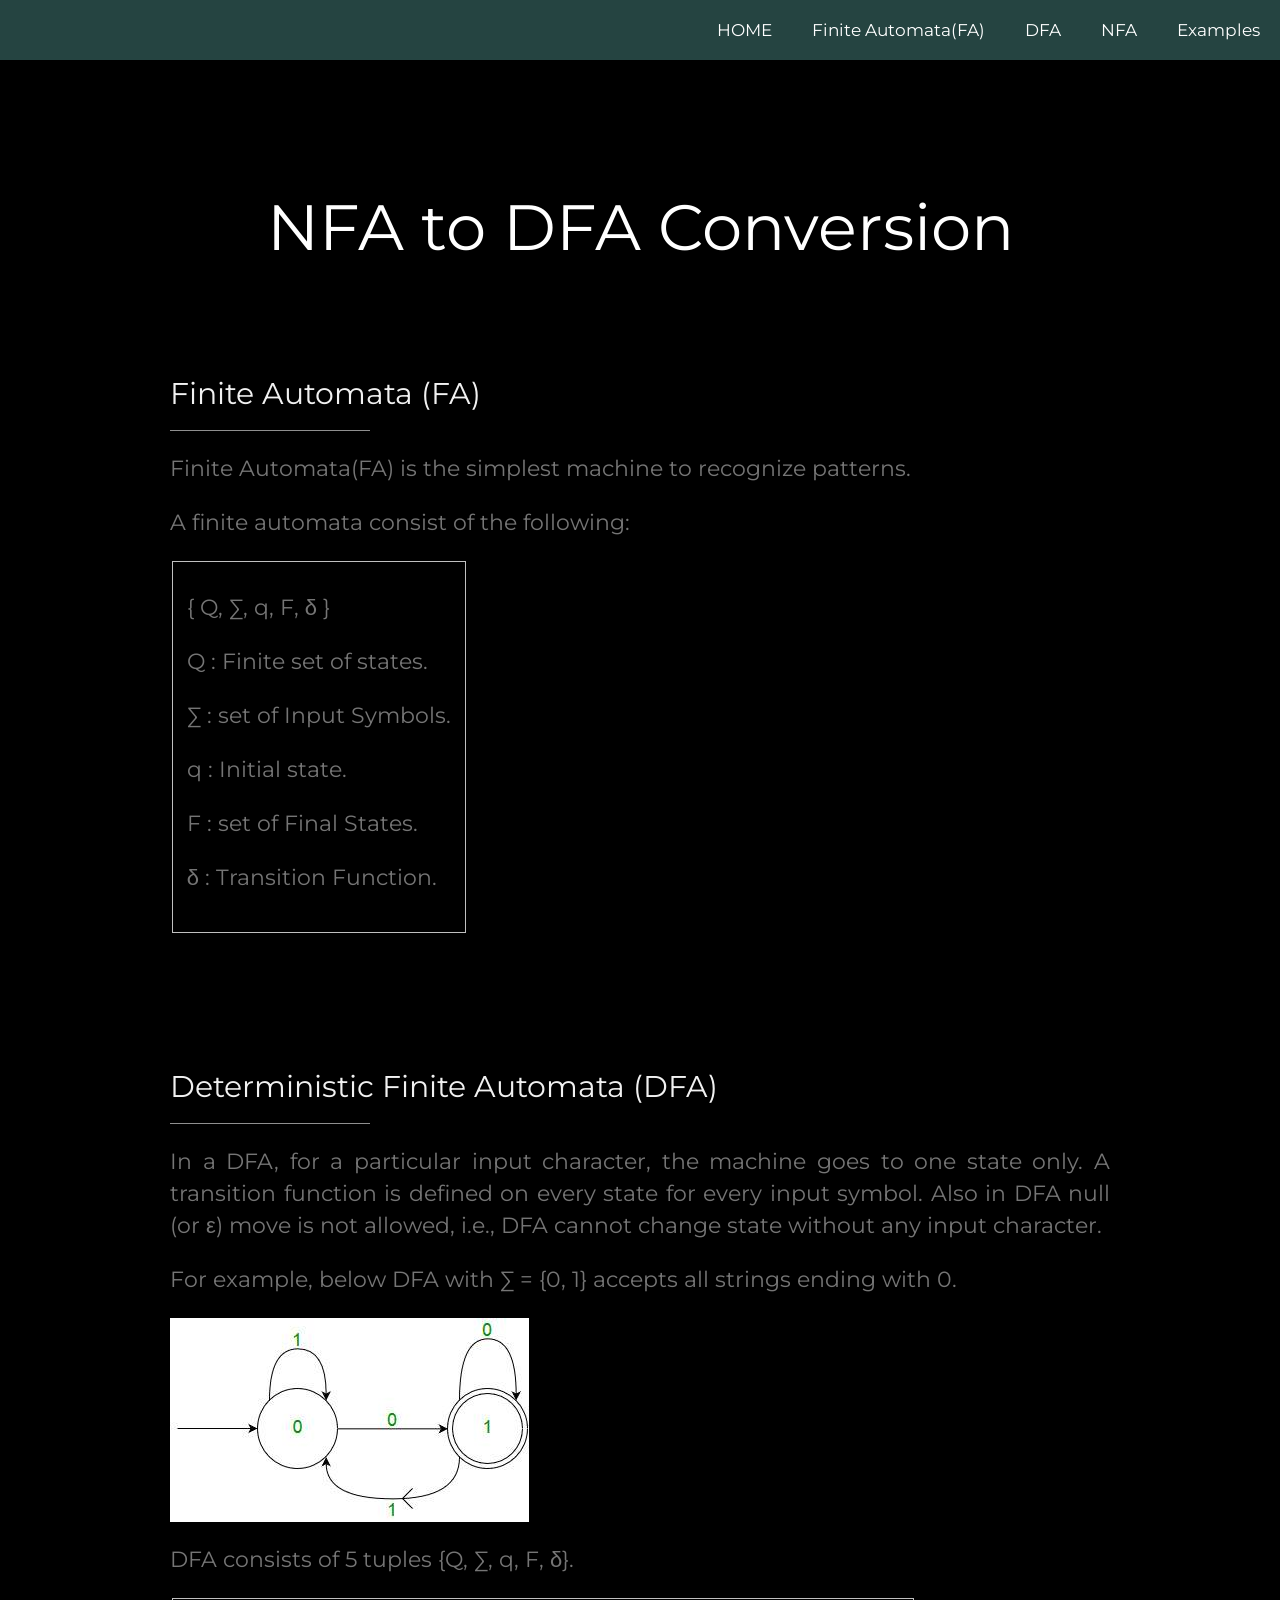
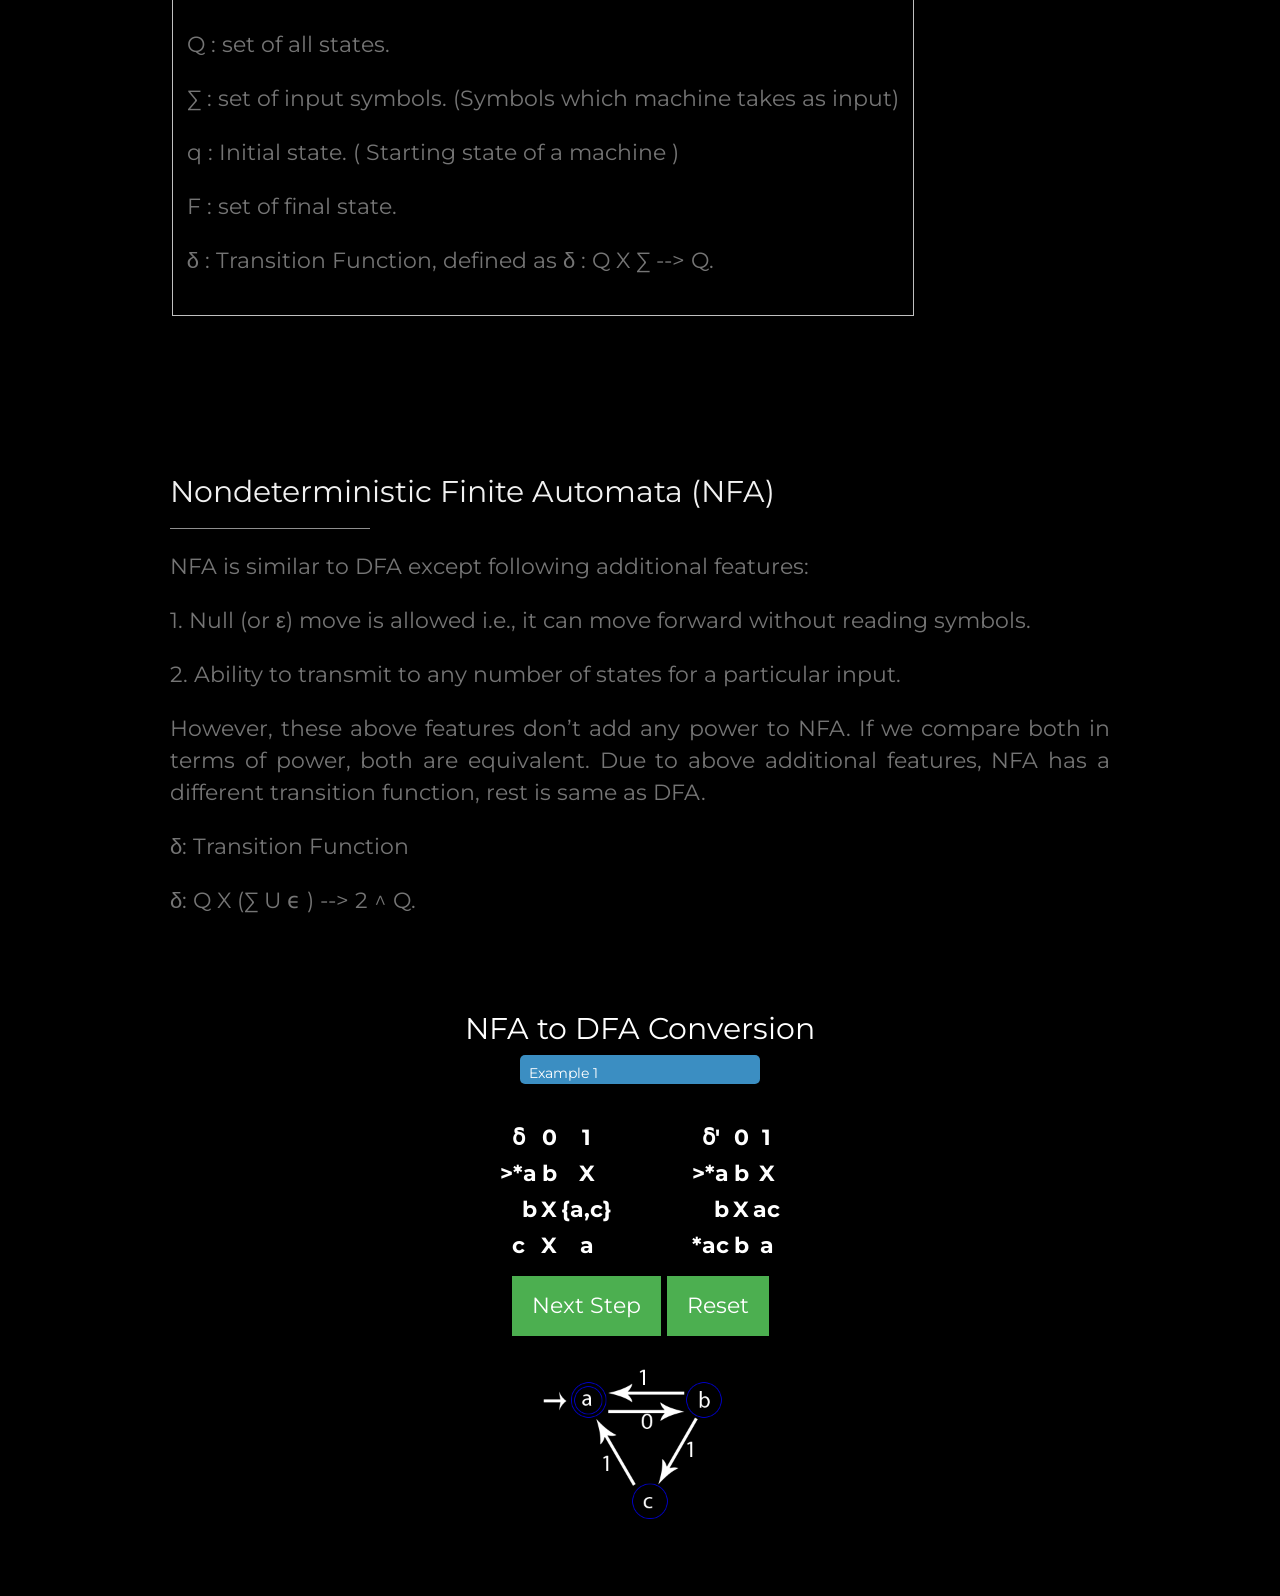
==== AutomataProject/index.html @ 4b0de961 "updated" ====
<!DOCTYPE html>
<html>
<title>NFA - DFA Transition</title>
<meta charset="UTF-8">
<meta name="viewport" content="width=device-width, initial-scale=1">
<link rel="stylesheet" href="w3.css">
<link rel="stylesheet" href="site_style.css">
<link rel="stylesheet" href="https://fonts.googleapis.com/css?family=Montserrat">
<link rel="stylesheet" href="https://cdnjs.cloudflare.com/ajax/libs/font-awesome/4.7.0/css/font-awesome.min.css">
<link rel="icon" href="icon.png">
<style>
  .custom-select {
    position: relative;
    font-family: Arial;
  }

  .custom-select select {
    display: none;
    /*hide original SELECT element:*/
  }

  .select-selected {
    background-color: DodgerBlue;
  }

  /*style the arrow inside the select element:*/
  .select-selected:after {
    position: absolute;
    content: "";
    top: 14px;
    right: 10px;
    width: 0;
    height: 0;
    border: 6px solid transparent;
    border-color: #fff transparent transparent transparent;
  }

  /*point the arrow upwards when the select box is open (active):*/
  .select-selected.select-arrow-active:after {
    border-color: transparent transparent #fff transparent;
    top: 7px;
  }

  /*style the items (options), including the selected item:*/
  .select-items div,
  .select-selected {
    color: #ffffff;
    padding: 8px 16px;
    border: 1px solid transparent;
    border-color: transparent transparent rgba(0, 0, 0, 0.1) transparent;
    cursor: pointer;
    user-select: none;
  }

  /*style items (options):*/
  .select-items {
    position: absolute;
    background-color: DodgerBlue;
    top: 100%;
    left: 0;
    right: 0;
    z-index: 99;
  }

  /*hide the items when the select box is closed:*/
  .select-hide {
    display: none;
  }

  .select-items div:hover,
  .same-as-selected {
    background-color: rgba(0, 0, 0, 0.1);
  }

  button {
    background-color: #4CAF50;
    color: white;
    padding: 14px 20px;
    margin: 8px 0;
    border: none;
    cursor: pointer;
    width: 100%;
    width: fit-content;
  }

  button:hover {
    opacity: 0.8;
  }

  body,
  h1,
  h2,
  h3,
  h4,
  h5,
  h6 {
    font-family: "Montserrat", sans-serif
  }

  .w3-row-padding img {
    margin-bottom: 12px
  }

  /* Set the width of the sidebar to 120px */
  .w3-sidebar {
    width: 120px;
    background: #222;
  }

  /* Add a left margin to the "page content" that matches the width of the sidebar (120px) */
  #main {
    margin-left: 120px
  }

  /* Remove margins from "page content" on small screens */
  @media only screen and (max-width: 600px) {
    #main {
      margin-left: 0
    }
  }





  /* Option Select*/
  .styled-select {
    background: url(http://i62.tinypic.com/15xvbd5.png) no-repeat 96% 0;
    height: 29px;
    overflow: hidden;
    width: 240px;
  }

  .styled-select select {
    background: transparent;
    border: none;
    font-size: 14px;
    height: 29px;
    padding: 5px;
    /* If you add too much padding here, the options won't show in IE */
    width: 268px;
  }

  .styled-select.slate {
    background: url(http://i62.tinypic.com/2e3ybe1.jpg) no-repeat right center;
    height: 34px;
    width: 240px;
  }

  .styled-select.slate select {
    border: 1px solid #ccc;
    font-size: 16px;
    height: 34px;
    width: 268px;
  }

  /* -------------------- Rounded Corners */
  .rounded {
    -webkit-border-radius: 20px;
    -moz-border-radius: 20px;
    border-radius: 20px;
  }

  .semi-square {
    -webkit-border-radius: 5px;
    -moz-border-radius: 5px;
    border-radius: 5px;
  }

  /* -------------------- Colors: Background */
  .slate {
    background-color: #ddd;
  }

  .green {
    background-color: #779126;
  }

  .blue {
    background-color: #3b8ec2;
  }

  .yellow {
    background-color: #eec111;
  }

  .black {
    background-color: #000;
  }

  /* -------------------- Colors: Text */
  .slate select {
    color: #000;
  }

  .green select {
    color: #fff;
  }

  .blue select {
    color: #fff;
  }

  .yellow select {
    color: #000;
  }

  .black select {
    color: #fff;
  }


  /* -------------------- Select Box Styles: danielneumann.com Method */
  /* -------------------- Source: http://danielneumann.com/blog/how-to-style-dropdown-with-css-only/ */
  #mainselection select {
    border: 0;
    color: #EEE;
    background: transparent;
    font-size: 20px;
    font-weight: bold;
    padding: 2px 10px;
    width: 378px;
    *width: 350px;
    *background: #58B14C;
    -webkit-appearance: none;
  }

  #mainselection {
    overflow: hidden;
    width: 350px;
    -moz-border-radius: 9px 9px 9px 9px;
    -webkit-border-radius: 9px 9px 9px 9px;
    border-radius: 9px 9px 9px 9px;
    box-shadow: 1px 1px 11px #330033;
    background: #58B14C url("http://i62.tinypic.com/15xvbd5.png") no-repeat scroll 319px center;
  }


  /* -------------------- Select Box Styles: stackoverflow.com Method */
  /* -------------------- Source: http://stackoverflow.com/a/5809186 */
  select#soflow,
  select#soflow-color {
    -webkit-appearance: button;
    -webkit-border-radius: 2px;
    -webkit-box-shadow: 0px 1px 3px rgba(0, 0, 0, 0.1);
    -webkit-padding-end: 20px;
    -webkit-padding-start: 2px;
    -webkit-user-select: none;
    background-image: url(http://i62.tinypic.com/15xvbd5.png), -webkit-linear-gradient(#FAFAFA, #F4F4F4 40%, #E5E5E5);
    background-position: 97% center;
    background-repeat: no-repeat;
    border: 1px solid #AAA;
    color: #555;
    font-size: inherit;
    margin: 20px;
    overflow: hidden;
    padding: 5px 10px;
    text-overflow: ellipsis;
    white-space: nowrap;
    width: 300px;
  }

  select#soflow-color {
    color: #fff;
    background-image: url(http://i62.tinypic.com/15xvbd5.png), -webkit-linear-gradient(#779126, #779126 40%, #779126);
    background-color: #779126;
    -webkit-border-radius: 20px;
    -moz-border-radius: 20px;
    border-radius: 20px;
    padding-left: 15px;
  }



  /* Side by side images*/

  .column {
    float: left;
    width: 33.33%;
    padding: 5px;
  }

  /* Clearfix (clear floats) */
  .row::after {
    content: "";
    align-content: center;

    clear: both;
    display: table;
  }

</style>

<body class="w3-black" >
  <nav>

    <label for="drop" class="toggle">Menu</label>
    <input type="checkbox" id="drop" />
    <ul class="menu">
      <li><a href="#">HOME</a></li>
      <li><a href="#fafa">Finite Automata(FA)</a></li>
      <li><a href="#dfadfa">DFA</a></li>
      <li><a href="#nfanfa">NFA</a></li>
      <li><a href="#simulation">Examples</a></li>
    </ul>
  </nav>

  <!-- Page Content -->
  <div>
    <!-- Header/Home -->
    <header class="w3-container w3-padding-32 w3-center w3-black" id="home">
      <h1 class="w3-jumbo"><span class="w3-hide-small">NFA to DFA Conversion</span></h1>

    </header>

    <!-- About Section -->
    <div class="w3-content w3-justify w3-text-grey w3-padding-64" style="padding:20px;" id="FA">
      <h2 id="fafa" class="w3-text-light-grey">Finite Automata (FA)</h2>
      <hr style="width:200px" class="w3-opacity">
      <p>Finite Automata(FA) is the simplest machine to recognize patterns.</p>
        <p>A finite automata consist of the following:</p>
        <fieldset style="max-width:max-content;">
            
          <p>{ Q, ∑, q, F, δ }</p>
          <p>Q : Finite set of states.</p>
          <p>∑ : set of Input Symbols.</p>
          <p>q : Initial state.</p>
          <p>F : set of Final States.</p>
          <p>δ : Transition Function.</p>
        
        </fieldset>

      
    </div>
    <div class="w3-content w3-justify w3-text-grey w3-padding-64" style="padding:20px;" id="DFA">
      <h2 id="dfadfa" class="w3-text-light-grey">Deterministic Finite Automata (DFA)</h2>
      <hr style="width:200px" class="w3-opacity">
      <p>In a DFA, for a particular input character, the machine goes to one state only.
        A transition function is defined on every state for every input symbol.
        Also in DFA null (or ε) move is not allowed, i.e.,
        DFA cannot change state without any input character.
        <p>For example, below DFA with ∑ = {0, 1} accepts all strings ending with 0.</p>
        <img src="images/Finite_automata_introduction_1.jpg" alt="Introduction DFA-1">
        <p>DFA consists of 5 tuples {Q, ∑, q, F, δ}.</p>
        <fieldset style="max-width:max-content;">
          <p>Q : set of all states.</p>
          <p>∑ : set of input symbols. (Symbols which machine takes as input)</p>
          <p>q : Initial state. ( Starting state of a machine )</p>
          <p>F : set of final state.</p>
          <p>δ : Transition Function, defined as δ : Q X ∑ --> Q.</p>
        </fieldset>

      </p>
    </div>



    <div class="w3-content w3-justify w3-text-grey w3-padding-64" style="padding:20px;" id="NFA">
      <h2 id="nfanfa" class="w3-text-light-grey">Nondeterministic Finite Automata (NFA)</h2>
      <hr style="width:200px" class="w3-opacity">
      <p>NFA is similar to DFA except following additional features:
        <p>1. Null (or ε) move is allowed i.e., it can move forward without reading symbols.</p>
        <p>2. Ability to transmit to any number of states for a particular input.</p>
        However, these above features don’t add any power to NFA. If we compare both in terms of power,
        both are equivalent.
        Due to above additional features, NFA has a different transition function,
        rest is same as DFA.
        <p>δ: Transition Function</p>
        <p>δ: Q X (∑ U ϵ ) --> 2 ^ Q.</p>
      </p>
    </div>
  </div>



  <center>
    <h2>NFA to DFA Conversion</h2>
    <div id="simulation" class="styled-select blue semi-square">
      <select>
        <option style="color: #000">Example 1</option>
        <option style="color: #000">Example 2</option>
        <option style="color: #000">Example 3</option>
      </select>
    </div>

    <br>
    <div>
      <table>
        <tr>
          <th>
            <table>
              <tr>
                <th>ẟ</th>
                <th>0</th>
                <th>1</th>
              </tr>
              <tr>
                <th> >*a</th>
                <td>b</td>
                <td>X</td>
              </tr>
              <tr>
                <th>&emsp;b</th>
                <td>X</td>
                <td>{a,c}</td>
              </tr>
              <tr>
                <th> c</th>
                <td>X</td>
                <td>a</td>
              </tr>
            </table>
          </th>
          <th>&emsp;&emsp;&emsp;</th>
          <th>
            <table>
              <tr>
                <th>ẟ'</th>
                <th>0</th>
                <th>1</th>
              </tr>
              <tr>
                <th> >*a</th>
                <td>b</td>
                <td>X</td>
              </tr>
              <tr>
                <th>&emsp;b</th>
                <td>X</td>
                <td>ac</td>
              </tr>
              <tr>
                <th>*ac</th>
                <td>b</td>
                <td>a</td>
              </tr>
            </table>
          </th>
        </tr>

      </table>
      <a href="#endofpage"><button onclick="nextImg(i++);">Next Step</button></a>

      <button onclick="reset()">Reset</button>
    </div>

    <div class="row" style="width: max-content;">
      <div class="column" style="width: max-content;">
        <img src="nfa-dfa-transition/NFA-transition.png" alt="NFA Transition" height="200" width="200">
      </div>
      <div id="stepImg" class="column">
        <img>
      </div>
    </div>






  </center>

  <script>
    var i = 0;
    var imgList = ["ex01-step01.png", "ex01-step02.png", "ex01-step03.png", "ex01-step04.png"];
    function nextImg(i) {
      if (i < imgList.length)
        document.getElementById("stepImg").innerHTML = '<img id="endofpage" src="' + "nfa-dfa-transition/" + imgList[i] + '" height="200" width="200">'
    }

    function reset() {
      i = 0;
      document.getElementById("stepImg").innerHTML = "";
    }
  </script>

</body>

</html>
---- AutomataProject/site_style.css ----
/* CSS Document */
/* Reference: https://codepen.io/andornagy/pen/RNeydj */
@import url(https://fonts.googleapis.com/css?family=Open+Sans);
@import url(https://fonts.googleapis.com/css?family=Bree+Serif);

body {
	background: #212121;
	font-size:22px;
	line-height: 32px;
	color: #ffffff;
	margin: 0;
	padding: 0;
	word-wrap:break-word !important;
	font-family: 'Open Sans', sans-serif;
	}

h1 {
	font-size: 60px;
	text-align: center;
	color: #FFF;
}	

h3 {
	font-size: 30px;
	line-height: 34px;
	text-align: center;
	color: #FFF;
}

h3 a {
	color: #FFF;
}

a {
	color: #FFF;
}

h1 {
	margin-top: 100px;
	text-align:center;
	font-size:60px;
	line-height: 70px;
	font-family: 'Bree Serif', 'serif';
	}

#container {
	margin: 0 auto;
	max-width: 890px;
}


.toggle,
[id^=drop] {
	display: none;
}

/* Giving a background-color to the nav container. */
nav { 
	margin:0;
	padding: 0;
	background-color: #254441;
}

#logo {
	display: block;
	padding: 0 30px;
	float: left;
	font-size:20px;
	line-height: 60px;
}

/* Since we'll have the "ul li" "float:left"
 * we need to add a clear after the container. */

nav:after {
	content:"";
	display:table;
	clear:both;
}

/* Removing padding, margin and "list-style" from the "ul",
 * and adding "position:reltive" */
nav ul {
	float: right;
	padding:0;
	margin:0;
	list-style: none;
	position: relative;
	}
	
/* Positioning the navigation items inline */
nav ul li {
	margin: 0px;
	display:inline-block;
	float: left;
	background-color: #254441;
	}

/* Styling the links */
nav a {
	display:block;
	padding:14px 20px;	
	color:#FFF;
	font-size:17px;
	text-decoration:none;
}


nav ul li ul li:hover { background: #000000; }

/* Background color change on Hover */
nav a:hover { 
	background-color: #000000; 
}

/* Hide Dropdowns by Default
 * and giving it a position of absolute */
nav ul ul {
	display: none;
	position: absolute; 
	/* has to be the same number as the "line-height" of "nav a" */
	top: 60px; 
}
	
/* Display Dropdowns on Hover */
nav ul li:hover > ul {
	display:inherit;
}
	
/* Fisrt Tier Dropdown */
nav ul ul li {
	width:170px;
	float:none;
	display:list-item;
	position: relative;
}

/* Second, Third and more Tiers	
 * We move the 2nd and 3rd etc tier dropdowns to the left
 * by the amount of the width of the first tier.
*/
nav ul ul ul li {
	position: relative;
	top:-60px;
	/* has to be the same number as the "width" of "nav ul ul li" */ 
	left:170px; 
}

	
/* Change ' +' in order to change the Dropdown symbol */
li > a:after { content:  ' +'; }
li > a:only-child:after { content: ''; }


/* Media Queries
--------------------------------------------- */

@media all and (max-width : 768px) {

	#logo {
		display: block;
		padding: 0;
		width: 100%;
		text-align: center;
		float: none;
	}

	nav {
		margin: 0;
	}

	/* Hide the navigation menu by default */
	/* Also hide the  */
	.toggle + a,
	.menu {
		display: none;
	}

	/* Stylinf the toggle lable */
	.toggle {
		display: block;
		background-color: #254441;
		padding:14px 20px;	
		color:#FFF;
		font-size:17px;
		text-decoration:none;
		border:none;
	}

	.toggle:hover {
		background-color: #000000;
	}

	/* Display Dropdown when clicked on Parent Lable */
	[id^=drop]:checked + ul {
		display: block;
	}

	/* Change menu item's width to 100% */
	nav ul li {
		display: block;
		width: 100%;
		}

	nav ul ul .toggle,
	nav ul ul a {
		padding: 0 40px;
	}

	nav ul ul ul a {
		padding: 0 80px;
	}

	nav a:hover,
 	nav ul ul ul a {
		background-color: #000000;
	}
  
	nav ul li ul li .toggle,
	nav ul ul a,
  nav ul ul ul a{
		padding:14px 20px;	
		color:#FFF;
		font-size:17px; 
	}
  
  
	nav ul li ul li .toggle,
	nav ul ul a {
		background-color: #212121; 
	}

	/* Hide Dropdowns by Default */
	nav ul ul {
		float: none;
		position:static;
		color: #ffffff;
		/* has to be the same number as the "line-height" of "nav a" */
	}
		
	/* Hide menus on hover */
	nav ul ul li:hover > ul,
	nav ul li:hover > ul {
		display: none;
	}
		
	/* Fisrt Tier Dropdown */
	nav ul ul li {
		display: block;
		width: 100%;
	}

	nav ul ul ul li {
		position: static;
		/* has to be the same number as the "width" of "nav ul ul li" */ 

	}

}

@media all and (max-width : 330px) {

	nav ul li {
		display:block;
		width: 94%;
	}

}
.card {
  box-shadow: 0 4px 8px 0 rgba(0, 0, 0, 0.2);
  max-width: 180px;
  margin: auto;
  text-align: center;
  font-family: arial;
  max-height: 800px;
  padding: 10px;
  display: inline-block;
}
.price {
  color: grey;
  font-size: 22px;
}
.card button {
  border: none;
  outline: 0;
  padding: 12px;
  color: white;
  background-color: #000;
  text-align: center;
  cursor: pointer;
  width: 100%;
  font-size: 18px;
}
.card button:hover {
  opacity: 0.7;
}
.deneme {
    width: 200px;
    box-sizing: border-box;
    border: 2px solid #ccc;
    border-radius: 4px;
    font-size: 16px;
    background-color: white;
    background-position: 10px 10px; 
    background-repeat: no-repeat;
    padding: 12px 20px 12px 40px;
    -webkit-transition: width 0.4s ease-in-out;
    transition: width 0.4s ease-in-out;
}
.deneme:focus {
    width: 40%;
}
.footer {
   left: 0;
   bottom: 0;
   top:0;
   right:0;
   width: 100%;
   background-color: black;
   color: white;
   padding: 20px;
   text-align: center;
}




.mySlides {display: none}
img {vertical-align: middle;}

/* Slideshow container */
.slideshow-container {
  max-width: 1200px;
  position: relative;
  margin: auto;
}

/* sağ ve sol slide değiştirme butonlari */
.prev, .next {
  cursor: pointer;
  position: absolute;
  top: 50%;
  width: auto;
  padding: 16px;
  margin-top: -22px;
  color: white;
  font-weight: bold;
  font-size: 18px;
  transition: 0.6s ease;
  border-radius: 0 3px 3px 0;
  user-select: none;
}

/* slide sağ button */
.next {
  right: 0;
  border-radius: 3px 0 0 3px;
}

.prev:hover, .next:hover {
  background-color: rgba(0,0,0,0.8);
}



/* The dots/bullets/indicators */
.dot {
  cursor: pointer;
  height: 15px;
  width: 15px;
  margin: 0 2px;
  background-color: #bbb;
  border-radius: 50%;
  display: inline-block;
  transition: background-color 0.6s ease;
}

.active, .dot:hover {
  background-color: #717171;
}




/* */


.cancelbtn {
  width: auto;
  padding: 10px 18px;
  background-color: #f44336;
}

/* Center the image and position the close button */
.imgcontainer {
  text-align: center;
  margin: 24px 0 12px 0;
  position: relative;
}

img.avatar {
  width: 40%;
  border-radius: 50%;
}

.container {
  padding: 16px;
}

span.psw {
  float: right;
  padding-top: 16px;
}

/* The Modal (background) */
.modal {
  display: none; /* Hidden by default */
  position: fixed; /* Stay in place */
  z-index: 1; /* Sit on top */
  left: 0;
  top: 0;
  width: 100%; /* Full width */
  height: 100%; /* Full height */
  overflow: auto; /* Enable scroll if needed */
  background-color: rgb(0,0,0); /* Fallback color */
  background-color: rgba(0,0,0,0.4); /* Black w/ opacity */
  padding-top: 60px;
}

/* Modal Content/Box */
.modal-content {
  background-color: #fefefe;
  margin: 5% auto 15% auto; /* 5% from the top, 15% from the bottom and centered */
  border: 1px solid #888;
  width: 80%; /* Could be more or less, depending on screen size */
}

/* The Close Button (x) */
.close {
  position: absolute;
  right: 25px;
  top: 0;
  color: #000;
  font-size: 35px;
  font-weight: bold;
}

.close:hover,
.close:focus {
  color: red;
  cursor: pointer;
}

button {
  background-color: #4CAF50;
  color: white;
  padding: 14px 20px;
  margin: 8px 0;
  border: none;
  cursor: pointer;
  width: 100%;
}

button:hover {
  opacity: 0.8;
}

/* Extra styles for the cancel button */
.cancelbtn {
  width: auto;
  padding: 10px 18px;
  background-color: #f44336;
}

.addProductText {
  width: 100%;
  padding: 12px 20px;
  margin: 8px 0;
  display: inline-block;
  border: 1px solid #ccc;
  box-sizing: border-box;

}




/* Add Zoom Animation */
.animate {
  -webkit-animation: animatezoom 0.6s;
  animation: animatezoom 0.6s
}

@-webkit-keyframes animatezoom {
  from {-webkit-transform: scale(0)} 
  to {-webkit-transform: scale(1)}
}
  
@keyframes animatezoom {
  from {transform: scale(0)} 
  to {transform: scale(1)}
}
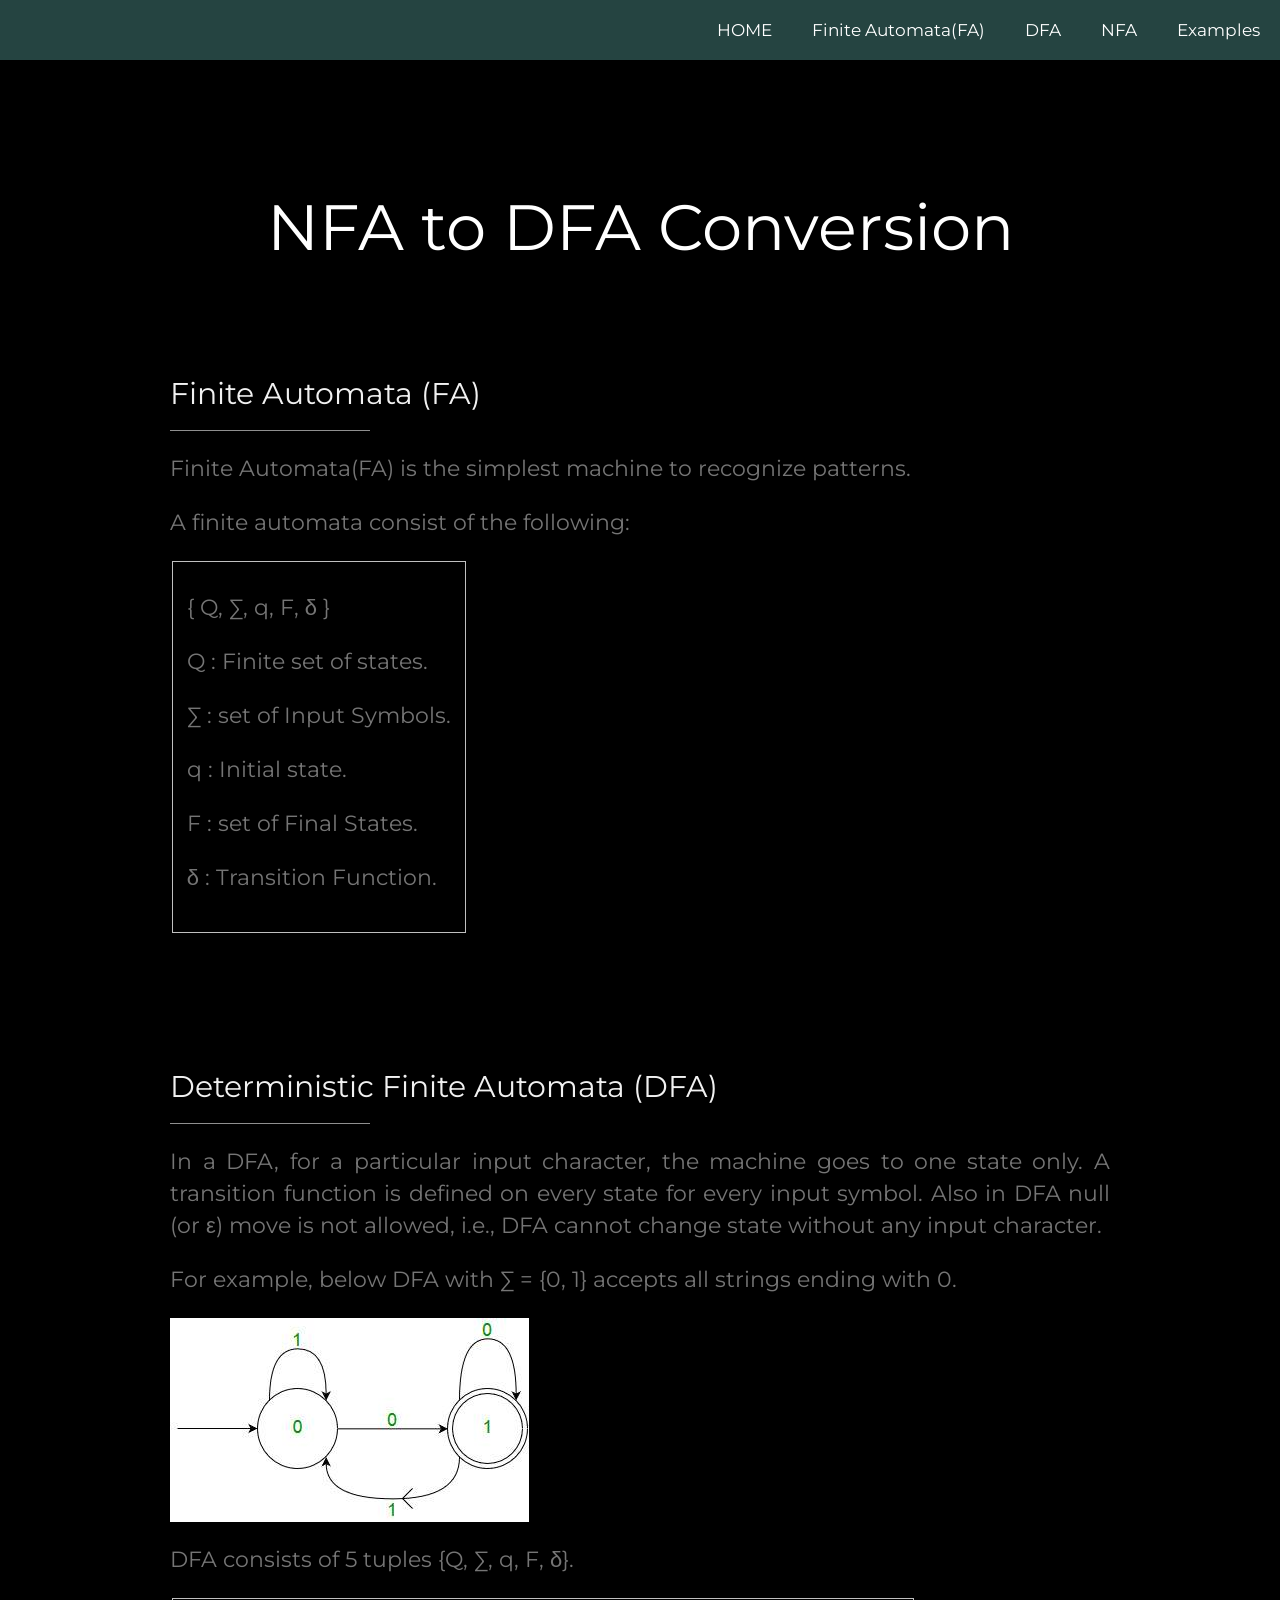
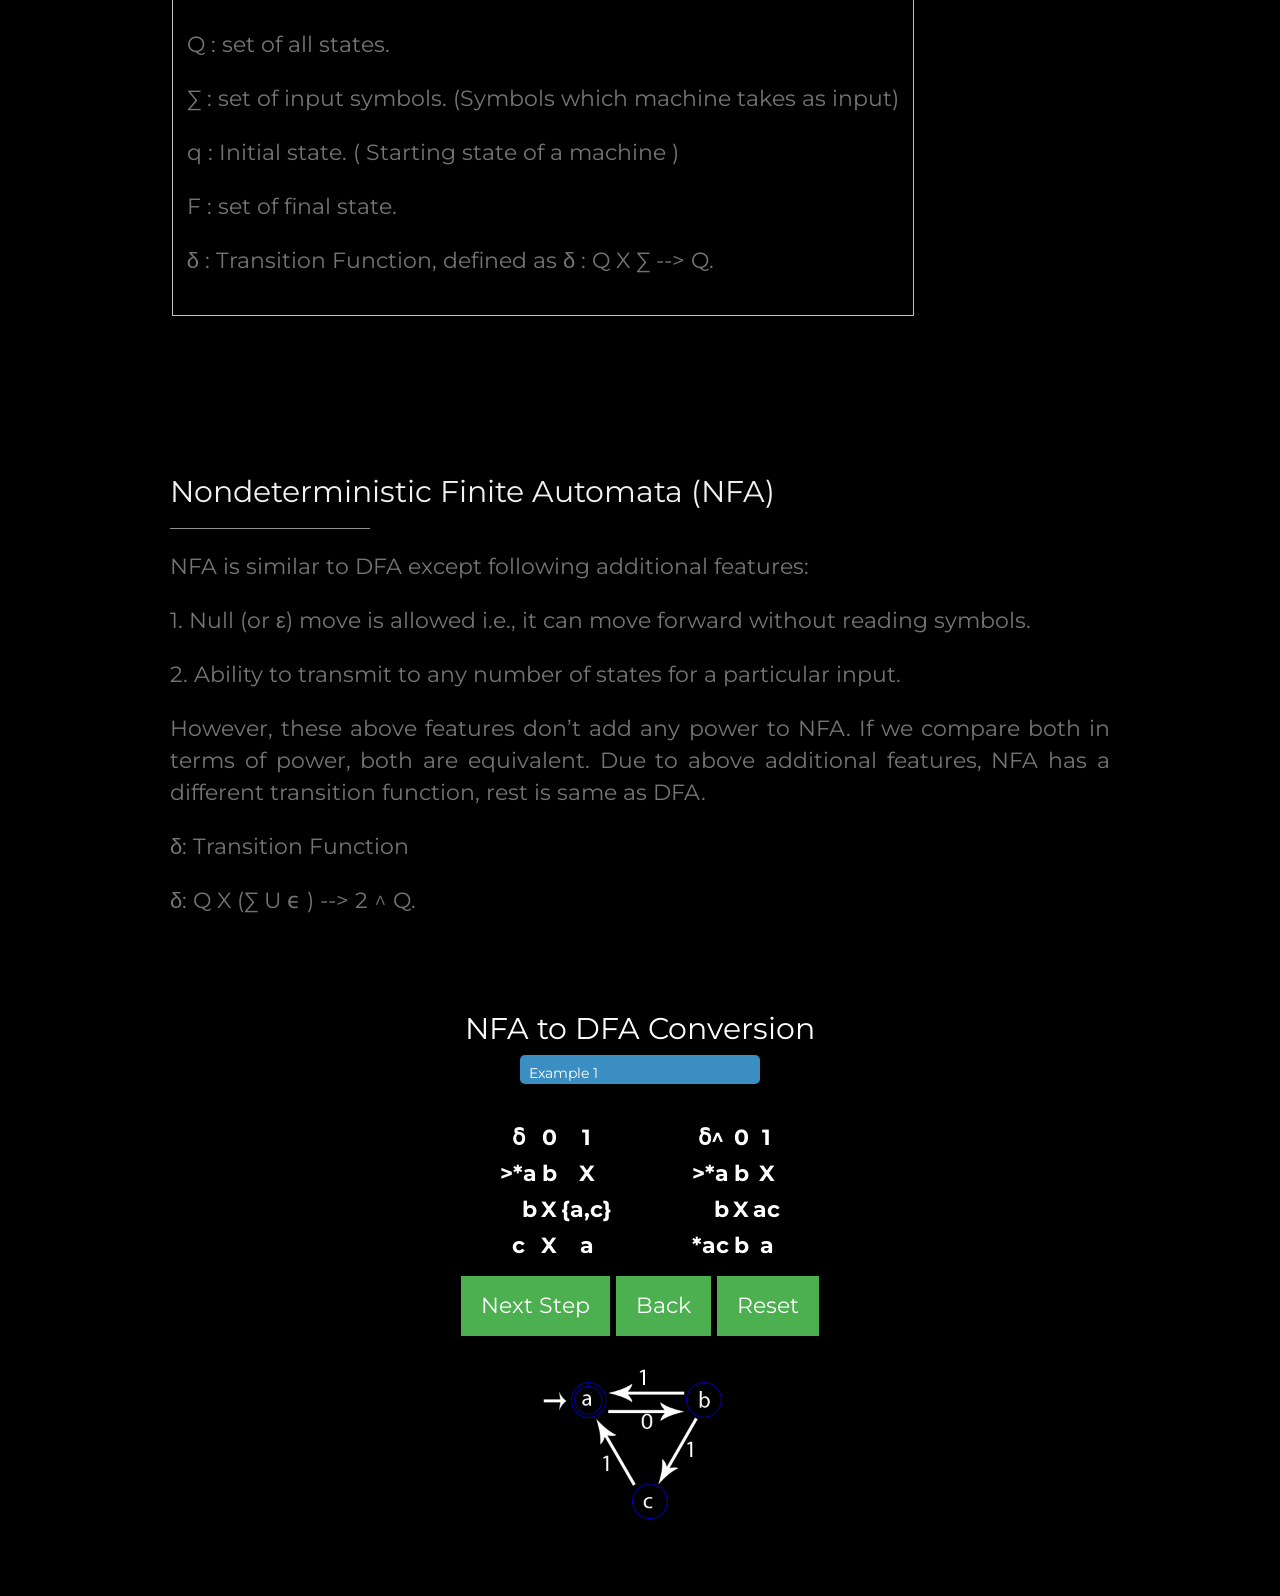
==== commit 0d30b3d7: "Add files via upload" ====
--- a/AutomataProject/index.html
+++ b/AutomataProject/index.html
@@ -376,102 +376,71 @@
   <center>
     <h2>NFA to DFA Conversion</h2>
     <div id="simulation" class="styled-select blue semi-square">
-      <select>
-        <option style="color: #000">Example 1</option>
-        <option style="color: #000">Example 2</option>
-        <option style="color: #000">Example 3</option>
+      <select id="selection" onchange="showTable();">
+        <option style="color: #000" value="1">Example 1</option>
+        <option style="color: #000" value="2">Example 2</option>
       </select>
     </div>
 
+   
     <br>
-    <div>
-      <table>
-        <tr>
-          <th>
-            <table>
-              <tr>
-                <th>ẟ</th>
-                <th>0</th>
-                <th>1</th>
-              </tr>
-              <tr>
-                <th> >*a</th>
-                <td>b</td>
-                <td>X</td>
-              </tr>
-              <tr>
-                <th>&emsp;b</th>
-                <td>X</td>
-                <td>{a,c}</td>
-              </tr>
-              <tr>
-                <th> c</th>
-                <td>X</td>
-                <td>a</td>
-              </tr>
-            </table>
-          </th>
-          <th>&emsp;&emsp;&emsp;</th>
-          <th>
-            <table>
-              <tr>
-                <th>ẟ'</th>
-                <th>0</th>
-                <th>1</th>
-              </tr>
-              <tr>
-                <th> >*a</th>
-                <td>b</td>
-                <td>X</td>
-              </tr>
-              <tr>
-                <th>&emsp;b</th>
-                <td>X</td>
-                <td>ac</td>
-              </tr>
-              <tr>
-                <th>*ac</th>
-                <td>b</td>
-                <td>a</td>
-              </tr>
-            </table>
-          </th>
-        </tr>
-
-      </table>
-      <a href="#endofpage"><button onclick="nextImg(i++);">Next Step</button></a>
-
-      <button onclick="reset()">Reset</button>
-    </div>
-
+    <div id = "tablolar">
+        <table><tr><th><table><tr><th>ẟ</th><th>0</th><th>1</th></tr><tr><th> >*a</th><td>b</td><td>X</td></tr><tr><th>&emsp;b</th><td>X</td><td>{a,c}</td></tr><tr><th> c</th><td>X</td><td>a</td></tr></table></th><th>&emsp;&emsp;&emsp;</th><th><table><tr><th>ẟ^</th><th>0</th><th>1</th> </tr><tr><th> >*a</th> <td>b</td><td>X</td></tr><tr><th>&emsp;b</th><td>X</td><td>ac</td></tr><tr><th>*ac</th><td>b</td><td>a</td></tr></table></th></tr></table>
+    </div>
+<a href="#endofpage"><button onclick="nextImg();">Next Step</button></a>
+<button onclick="back()">Back</button>
+    <button onclick="reset()">Reset</button>
+    
     <div class="row" style="width: max-content;">
-      <div class="column" style="width: max-content;">
+      <div class="column" style="width: max-content;" id ="firstImage">
         <img src="nfa-dfa-transition/NFA-transition.png" alt="NFA Transition" height="200" width="200">
       </div>
       <div id="stepImg" class="column">
         <img>
       </div>
     </div>
-
-
-
-
-
-
   </center>
 
   <script>
-    var i = 0;
-    var imgList = ["ex01-step01.png", "ex01-step02.png", "ex01-step03.png", "ex01-step04.png"];
-    function nextImg(i) {
-      if (i < imgList.length)
-        document.getElementById("stepImg").innerHTML = '<img id="endofpage" src="' + "nfa-dfa-transition/" + imgList[i] + '" height="200" width="200">'
+    var e;
+    var s = 1;
+    function showTable() {
+      i = 0;
+      j = 0;
+      e = document.getElementById('selection');
+      s = e.options[e.selectedIndex].value;
+      if (s == 1) {
+        document.getElementById('tablolar').innerHTML = '<table><tr><th><table><tr><th>ẟ</th><th>0</th><th>1</th></tr><tr><th> >*a</th><td>b</td><td>X</td></tr><tr><th>&emsp;b</th><td>X</td><td>{a,c}</td></tr><tr><th> c</th><td>X</td><td>a</td></tr></table></th><th>&emsp;&emsp;&emsp;</th><th><table><tr><th>ẟ^</th><th>0</th><th>1</th> </tr><tr><th> >*a</th> <td>b</td><td>X</td></tr><tr><th>&emsp;b</th><td>X</td><td>ac</td></tr><tr><th>*ac</th><td>b</td><td>a</td></tr></table></th></tr></table>'
+        document.getElementById('firstImage').innerHTML = '<img src="nfa-dfa-transition/NFA-transition.png" alt="NFA Transition" height="200" width="200">';
+      } else {
+        document.getElementById('tablolar').innerHTML = '<table><tr><th><table><tr><th>ẟ</th><th>0</th><th>1</th></tr><tr><th> >a</th><td>X</td><td>b</td></tr><tr><th>&emsp;b</th><td>b</td><td>c</td></tr><tr><th>*c</th><td>X</td><td>{a,c}</td></tr></table></th><th>&emsp;&emsp;&emsp;</th><th><table><tr><th>ẟ^</th><th>0</th><th>1</th> </tr><tr><th> >a</th> <td>X</td><td>b</td></tr><tr><th>&emsp;b</th><td>b</td><td>c</td></tr><tr><th>&emsp;*c</th><td>X</td><td>{a,c}</td></tr><tr><th>*ac</th><td>X</td><td>{a,b,c}</td></tr><tr><th>*abc</th><td>b</td><td>abc</td></tr></table></th></tr></table>'
+        document.getElementById('firstImage').innerHTML = '<img src="nfa-dfa-transition/ex02/ex02.png" alt="NFA Transition" height="200" width="200">';
+      }
     }
+    var i = 0, j = 0;
+    var imgList = [["ex01-step01.png", "ex01-step02.png", "ex01-step03.png", "ex01-step04.png"], 
+                  ["ex02-step01.png", "ex02-step02.png", "ex02-step03.png", "ex02-step04.png"]];
+    function nextImg() {
+      if (s == 1) {
+        if (++i < imgList[s - 1].length)
+          document.getElementById("stepImg").innerHTML = '<img id="endofpage" src="' + "nfa-dfa-transition/" + imgList[s-1][i] + '" height="200" width="200">'
+        }
+      else {
+        if (++j < imgList[s - 1].length)
+          document.getElementById("stepImg").innerHTML = '<img id="endofpage" src="' + "nfa-dfa-transition/ex02/" + imgList[s-1][j] + '" height="200" width="200">'
+        }
+      }
 
     function reset() {
       i = 0;
+      j = 0;
       document.getElementById("stepImg").innerHTML = "";
     }
+
+    function back() {
+
+
+    }
   </script>
 
 </body>
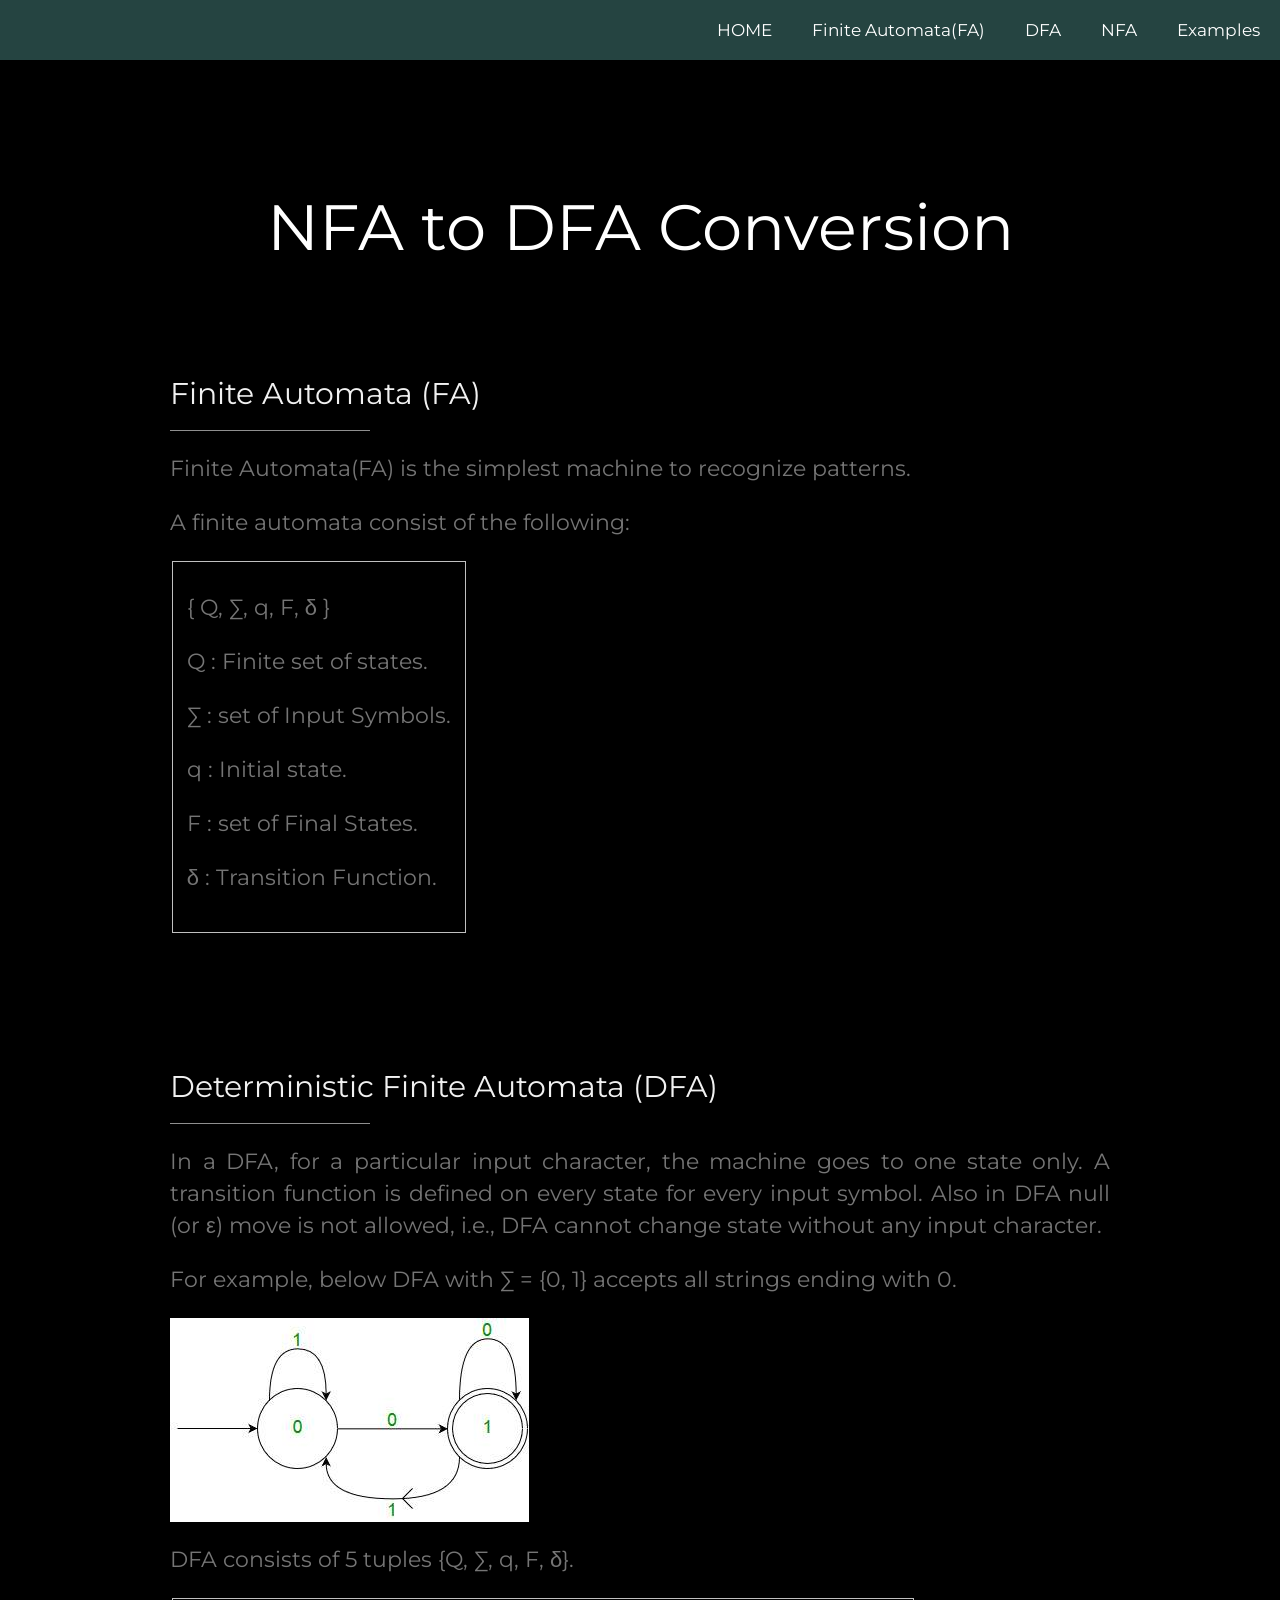
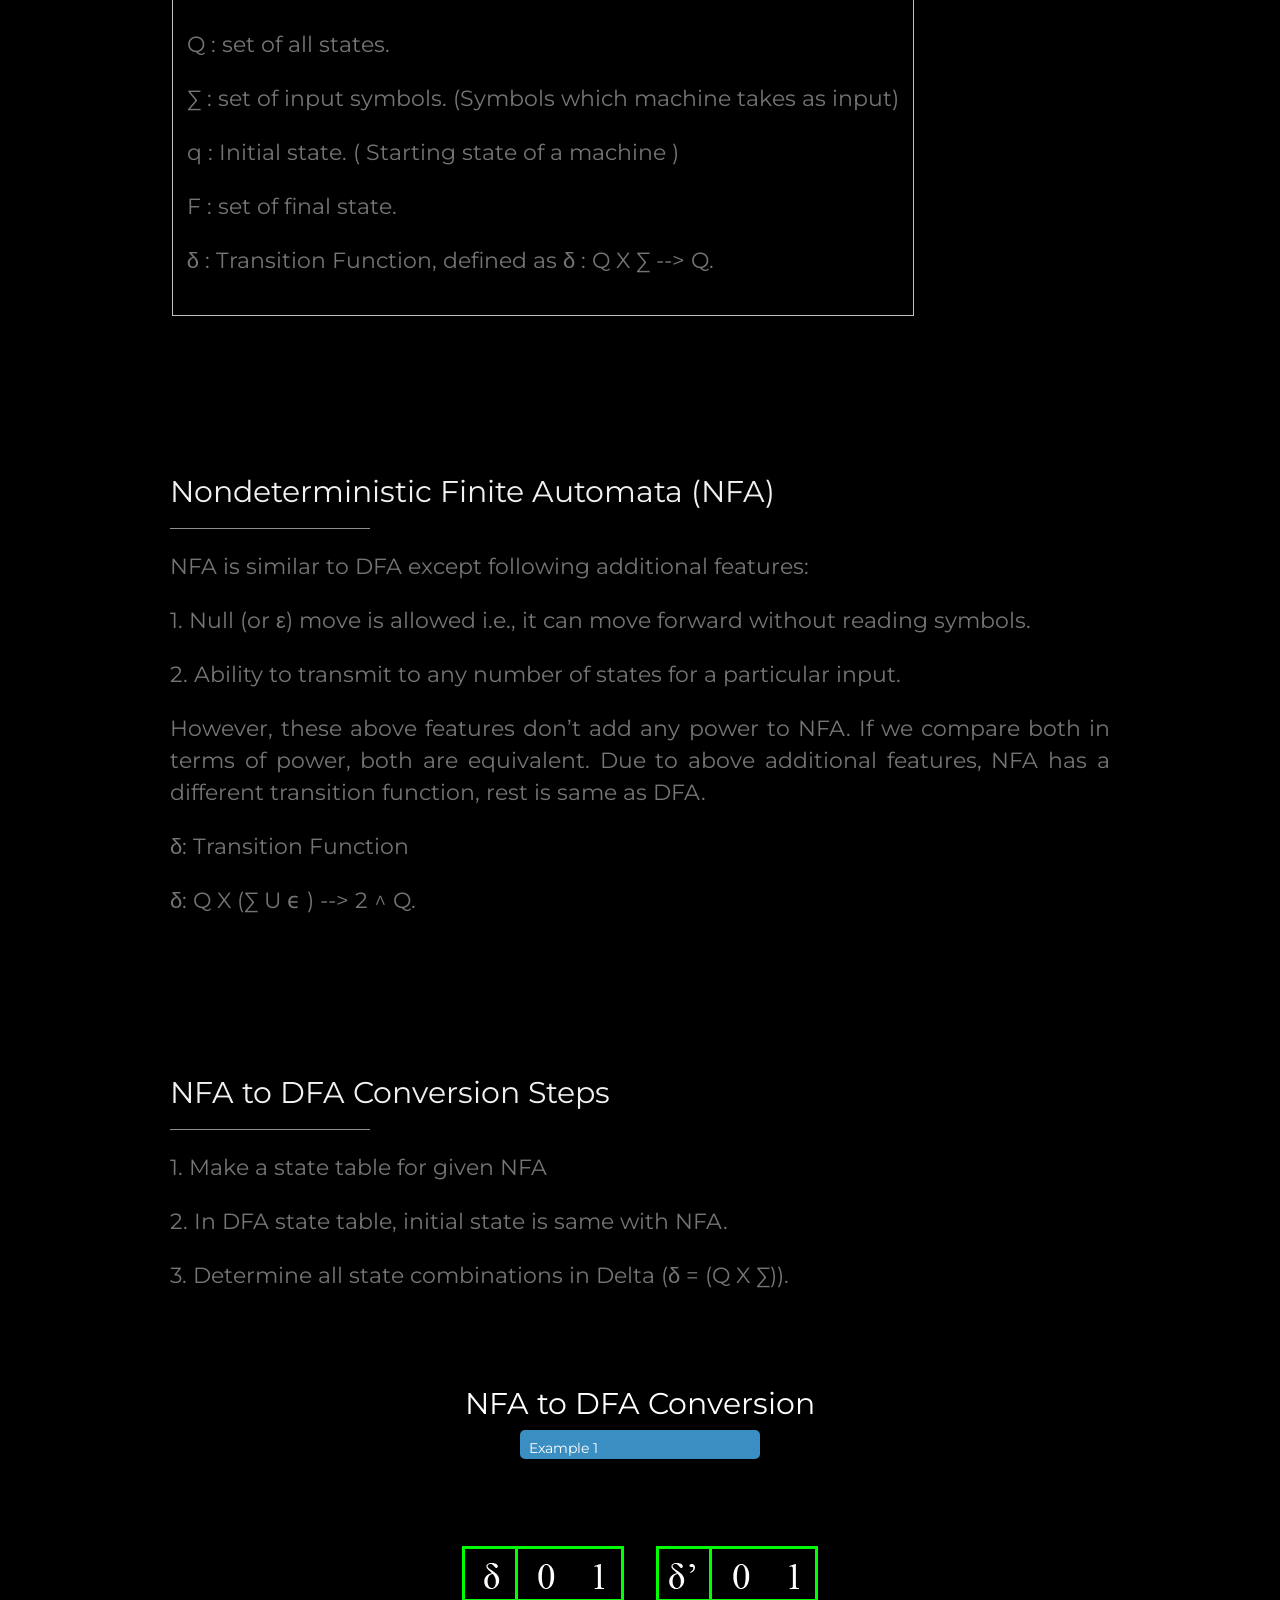
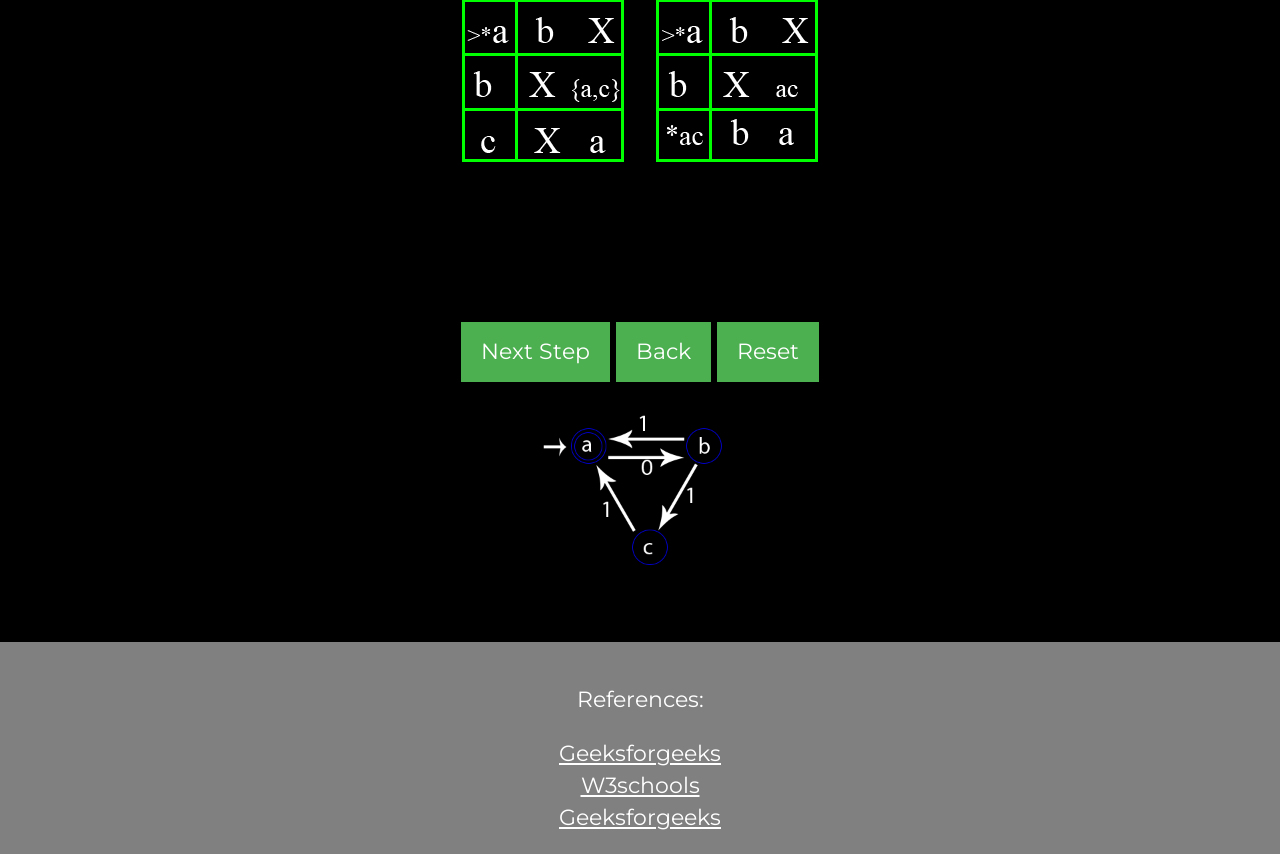
==== commit dfdfaff2: "Updated" ====
--- a/AutomataProject/index.html
+++ b/AutomataProject/index.html
@@ -9,6 +9,15 @@
 <link rel="stylesheet" href="https://cdnjs.cloudflare.com/ajax/libs/font-awesome/4.7.0/css/font-awesome.min.css">
 <link rel="icon" href="icon.png">
 <style>
+  .footer {
+   
+   left: 0;
+   bottom: 0;
+   width: 100%;
+   background-color: gray;
+   color: white;
+   text-align: center;
+  }
   .custom-select {
     position: relative;
     font-family: Arial;
@@ -288,10 +297,9 @@
     clear: both;
     display: table;
   }
-
 </style>
 
-<body class="w3-black" >
+<body class="w3-black">
   <nav>
 
     <label for="drop" class="toggle">Menu</label>
@@ -318,19 +326,19 @@
       <h2 id="fafa" class="w3-text-light-grey">Finite Automata (FA)</h2>
       <hr style="width:200px" class="w3-opacity">
       <p>Finite Automata(FA) is the simplest machine to recognize patterns.</p>
-        <p>A finite automata consist of the following:</p>
-        <fieldset style="max-width:max-content;">
-            
-          <p>{ Q, ∑, q, F, δ }</p>
-          <p>Q : Finite set of states.</p>
-          <p>∑ : set of Input Symbols.</p>
-          <p>q : Initial state.</p>
-          <p>F : set of Final States.</p>
-          <p>δ : Transition Function.</p>
-        
-        </fieldset>
-
-      
+      <p>A finite automata consist of the following:</p>
+      <fieldset style="max-width:max-content;">
+
+        <p>{ Q, ∑, q, F, δ }</p>
+        <p>Q : Finite set of states.</p>
+        <p>∑ : set of Input Symbols.</p>
+        <p>q : Initial state.</p>
+        <p>F : set of Final States.</p>
+        <p>δ : Transition Function.</p>
+
+      </fieldset>
+
+
     </div>
     <div class="w3-content w3-justify w3-text-grey w3-padding-64" style="padding:20px;" id="DFA">
       <h2 id="dfadfa" class="w3-text-light-grey">Deterministic Finite Automata (DFA)</h2>
@@ -340,7 +348,8 @@
         Also in DFA null (or ε) move is not allowed, i.e.,
         DFA cannot change state without any input character.
         <p>For example, below DFA with ∑ = {0, 1} accepts all strings ending with 0.</p>
-        <img src="images/Finite_automata_introduction_1.jpg" alt="Introduction DFA-1">
+        <!––  Reference: https://www.geeksforgeeks.org/wp-content/uploads/Finite_automata_introduction_1.jpg ––>
+        <img src="images/Finite_automata_introduction_1.jpg" alt="Introduction DFA-1" style="max-width:359px;width: 100%;">
         <p>DFA consists of 5 tuples {Q, ∑, q, F, δ}.</p>
         <fieldset style="max-width:max-content;">
           <p>Q : set of all states.</p>
@@ -369,6 +378,16 @@
         <p>δ: Q X (∑ U ϵ ) --> 2 ^ Q.</p>
       </p>
     </div>
+
+    <div class="w3-content w3-justify w3-text-grey w3-padding-64" style="padding:20px;" id="NFA">
+      <h2 id="nfatodfa" class="w3-text-light-grey">NFA to DFA Conversion Steps</h2>
+      <hr style="width:200px" class="w3-opacity">
+      <p>
+        <p>1. Make a state table for given NFA</p>
+        <p>2. In DFA state table, initial state is same with NFA.</p>
+        <p>3. Determine all state combinations in Delta (δ = (Q X ∑)).</p>
+      </p>
+    </div>
   </div>
 
 
@@ -382,67 +401,119 @@
       </select>
     </div>
 
-   
+
     <br>
-    <div id = "tablolar">
-        <table><tr><th><table><tr><th>ẟ</th><th>0</th><th>1</th></tr><tr><th> >*a</th><td>b</td><td>X</td></tr><tr><th>&emsp;b</th><td>X</td><td>{a,c}</td></tr><tr><th> c</th><td>X</td><td>a</td></tr></table></th><th>&emsp;&emsp;&emsp;</th><th><table><tr><th>ẟ^</th><th>0</th><th>1</th> </tr><tr><th> >*a</th> <td>b</td><td>X</td></tr><tr><th>&emsp;b</th><td>X</td><td>ac</td></tr><tr><th>*ac</th><td>b</td><td>a</td></tr></table></th></tr></table>
-    </div>
-<a href="#endofpage"><button onclick="nextImg();">Next Step</button></a>
-<button onclick="back()">Back</button>
-    <button onclick="reset()">Reset</button>
+    <div id="tablolar">
+      <img src="images/Example01-table.png" alt="Example 1">
+    </div>
+    <div id = "buttons">
+      <a href="#endofpage"><button onclick="nextImg();">Next Step</button></a>
+      <button onclick="back()">Back</button>
+      <button onclick="reset()">Reset</button>
+    </div>
     
+
     <div class="row" style="width: max-content;">
-      <div class="column" style="width: max-content;" id ="firstImage">
-        <img src="nfa-dfa-transition/NFA-transition.png" alt="NFA Transition" height="200" width="200">
+      <div class="column" style="width: max-content;" id="firstImage">
+        <img src="nfa-dfa-transition/NFA-transition.png" alt="NFA Transition" width="%100" style="max-width: 200px;">
       </div>
       <div id="stepImg" class="column">
         <img>
       </div>
     </div>
-  </center>
+
+   
+  </center> 
+  
+ 
 
   <script>
     var e;
     var s = 1;
     function showTable() {
-      i = 0;
-      j = 0;
+      i = -1;
+      j = -1;
+      document.getElementById("stepImg").innerHTML = '';
       e = document.getElementById('selection');
       s = e.options[e.selectedIndex].value;
       if (s == 1) {
-        document.getElementById('tablolar').innerHTML = '<table><tr><th><table><tr><th>ẟ</th><th>0</th><th>1</th></tr><tr><th> >*a</th><td>b</td><td>X</td></tr><tr><th>&emsp;b</th><td>X</td><td>{a,c}</td></tr><tr><th> c</th><td>X</td><td>a</td></tr></table></th><th>&emsp;&emsp;&emsp;</th><th><table><tr><th>ẟ^</th><th>0</th><th>1</th> </tr><tr><th> >*a</th> <td>b</td><td>X</td></tr><tr><th>&emsp;b</th><td>X</td><td>ac</td></tr><tr><th>*ac</th><td>b</td><td>a</td></tr></table></th></tr></table>'
+        document.getElementById('tablolar').innerHTML = '<img src="images/Example01-table.png" alt="Example 1">'
         document.getElementById('firstImage').innerHTML = '<img src="nfa-dfa-transition/NFA-transition.png" alt="NFA Transition" height="200" width="200">';
       } else {
-        document.getElementById('tablolar').innerHTML = '<table><tr><th><table><tr><th>ẟ</th><th>0</th><th>1</th></tr><tr><th> >a</th><td>X</td><td>b</td></tr><tr><th>&emsp;b</th><td>b</td><td>c</td></tr><tr><th>*c</th><td>X</td><td>{a,c}</td></tr></table></th><th>&emsp;&emsp;&emsp;</th><th><table><tr><th>ẟ^</th><th>0</th><th>1</th> </tr><tr><th> >a</th> <td>X</td><td>b</td></tr><tr><th>&emsp;b</th><td>b</td><td>c</td></tr><tr><th>&emsp;*c</th><td>X</td><td>{a,c}</td></tr><tr><th>*ac</th><td>X</td><td>{a,b,c}</td></tr><tr><th>*abc</th><td>b</td><td>abc</td></tr></table></th></tr></table>'
+        document.getElementById('tablolar').innerHTML = '<img src="images/Example02-table.png" alt="Example 2">'
         document.getElementById('firstImage').innerHTML = '<img src="nfa-dfa-transition/ex02/ex02.png" alt="NFA Transition" height="200" width="200">';
       }
     }
-    var i = 0, j = 0;
-    var imgList = [["ex01-step01.png", "ex01-step02.png", "ex01-step03.png", "ex01-step04.png"], 
-                  ["ex02-step01.png", "ex02-step02.png", "ex02-step03.png", "ex02-step04.png"]];
+    var i = -1, j = -1;
+    var imgList = [["ex01-step01.png", "ex01-step02.png", "ex01-step03.png", "ex01-step04.png"],
+    ["ex02-step01.png", "ex02-step02.png", "ex02-step03.png", "ex02-step04.png"]];
     function nextImg() {
       if (s == 1) {
-        if (++i < imgList[s - 1].length)
-          document.getElementById("stepImg").innerHTML = '<img id="endofpage" src="' + "nfa-dfa-transition/" + imgList[s-1][i] + '" height="200" width="200">'
+        if (i < imgList[s - 1].length - 1) {
+          i++;
+          document.getElementById("stepImg").innerHTML = '<img id="endofpage" src="' + "nfa-dfa-transition/" + imgList[s - 1][i] + '" height="200" width="200">'
         }
+        checkNextButton(i);
+      }
       else {
-        if (++j < imgList[s - 1].length)
-          document.getElementById("stepImg").innerHTML = '<img id="endofpage" src="' + "nfa-dfa-transition/ex02/" + imgList[s-1][j] + '" height="200" width="200">'
+        if (j < imgList[s - 1].length - 1) {
+          j++;
+          document.getElementById("stepImg").innerHTML = '<img id="endofpage" src="' + "nfa-dfa-transition/ex02/" + imgList[s - 1][j] + '" height="200" width="200">'
         }
+        checkNextButton(j);
       }
 
+     
+    }
+
     function reset() {
-      i = 0;
-      j = 0;
+      i = -1;
+      j = -1;
       document.getElementById("stepImg").innerHTML = "";
+      document.getElementById('buttons').innerHTML = '<a href="#endofpage"><button onclick="nextImg();">Next Step</button></a><button onclick="back()">Back</button><button onclick="reset()">Reset</button>' 
     }
 
     function back() {
-
+      if (s == 1) {
+        if (i > 0) {
+          i--;
+          document.getElementById("stepImg").innerHTML = '<img id="endofpage" src="' + "nfa-dfa-transition/" + imgList[s - 1][i] + '" height="200" width="200">'
+        }
+        checkBackButton(i);
+      }
+      else {
+        if (j > 0) {
+          j--;
+          document.getElementById("stepImg").innerHTML = '<img id="endofpage" src="' + "nfa-dfa-transition/ex02/" + imgList[s - 1][j] + '" height="200" width="200">'
+
+        }
+        checkBackButton(j);
+      }
+          }
+
+    function checkNextButton(input) {
+      if (input >= imgList[s - 1].length - 1) {
+        document.getElementById('buttons').innerHTML = '<button onclick="back()">Back</button><button onclick="reset()">Reset</button>'
+      } else
+        document.getElementById('buttons').innerHTML = '<a href="#endofpage"><button onclick="nextImg();">Next Step</button></a><button onclick="back()">Back</button><button onclick="reset()">Reset</button>' 
+    }
+
+    function checkBackButton(input) {
+      if (input <= 0) {
+        document.getElementById('buttons').innerHTML = '<a href="#endofpage"><button onclick="nextImg();">Next Step</button></a><button onclick="reset()">Reset</button>'
+      } else
+        document.getElementById('buttons').innerHTML = '<a href="#endofpage"><button onclick="nextImg();">Next Step</button></a><button onclick="back()">Back</button><button onclick="reset()">Reset</button>' 
 
     }
   </script>
 
+<div class="footer">
+    <p>References:</p>
+    <a href="https://www.geeksforgeeks.org/theory-of-computation-conversion-from-nfa-to-dfa/">Geeksforgeeks</a><br>
+    <a href="https://www.w3schools.com/w3css/w3css_templates.asp">W3schools</a><br>
+    <a href="https://www.geeksforgeeks.org/theory-of-computation-conversion-from-nfa-to-dfa/">Geeksforgeeks</a>
+
+</div>
 </body>
 
 </html>
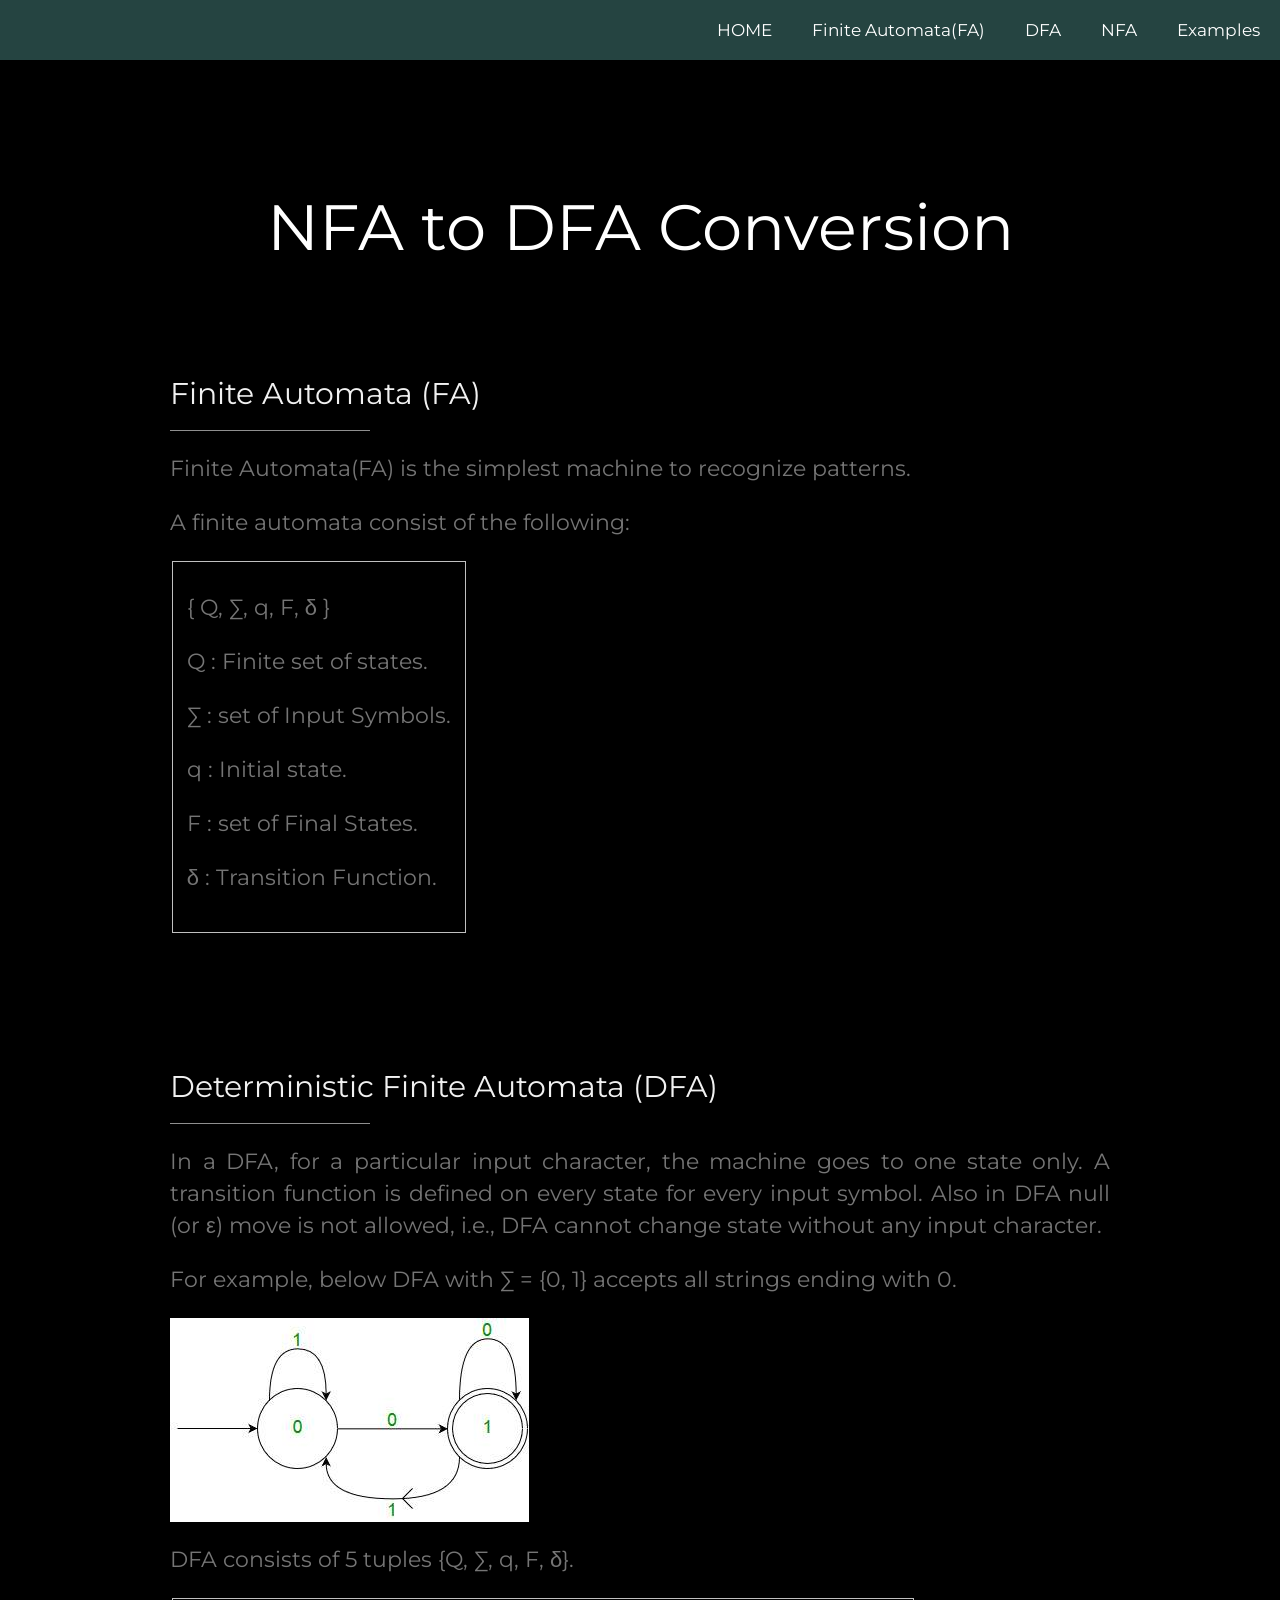
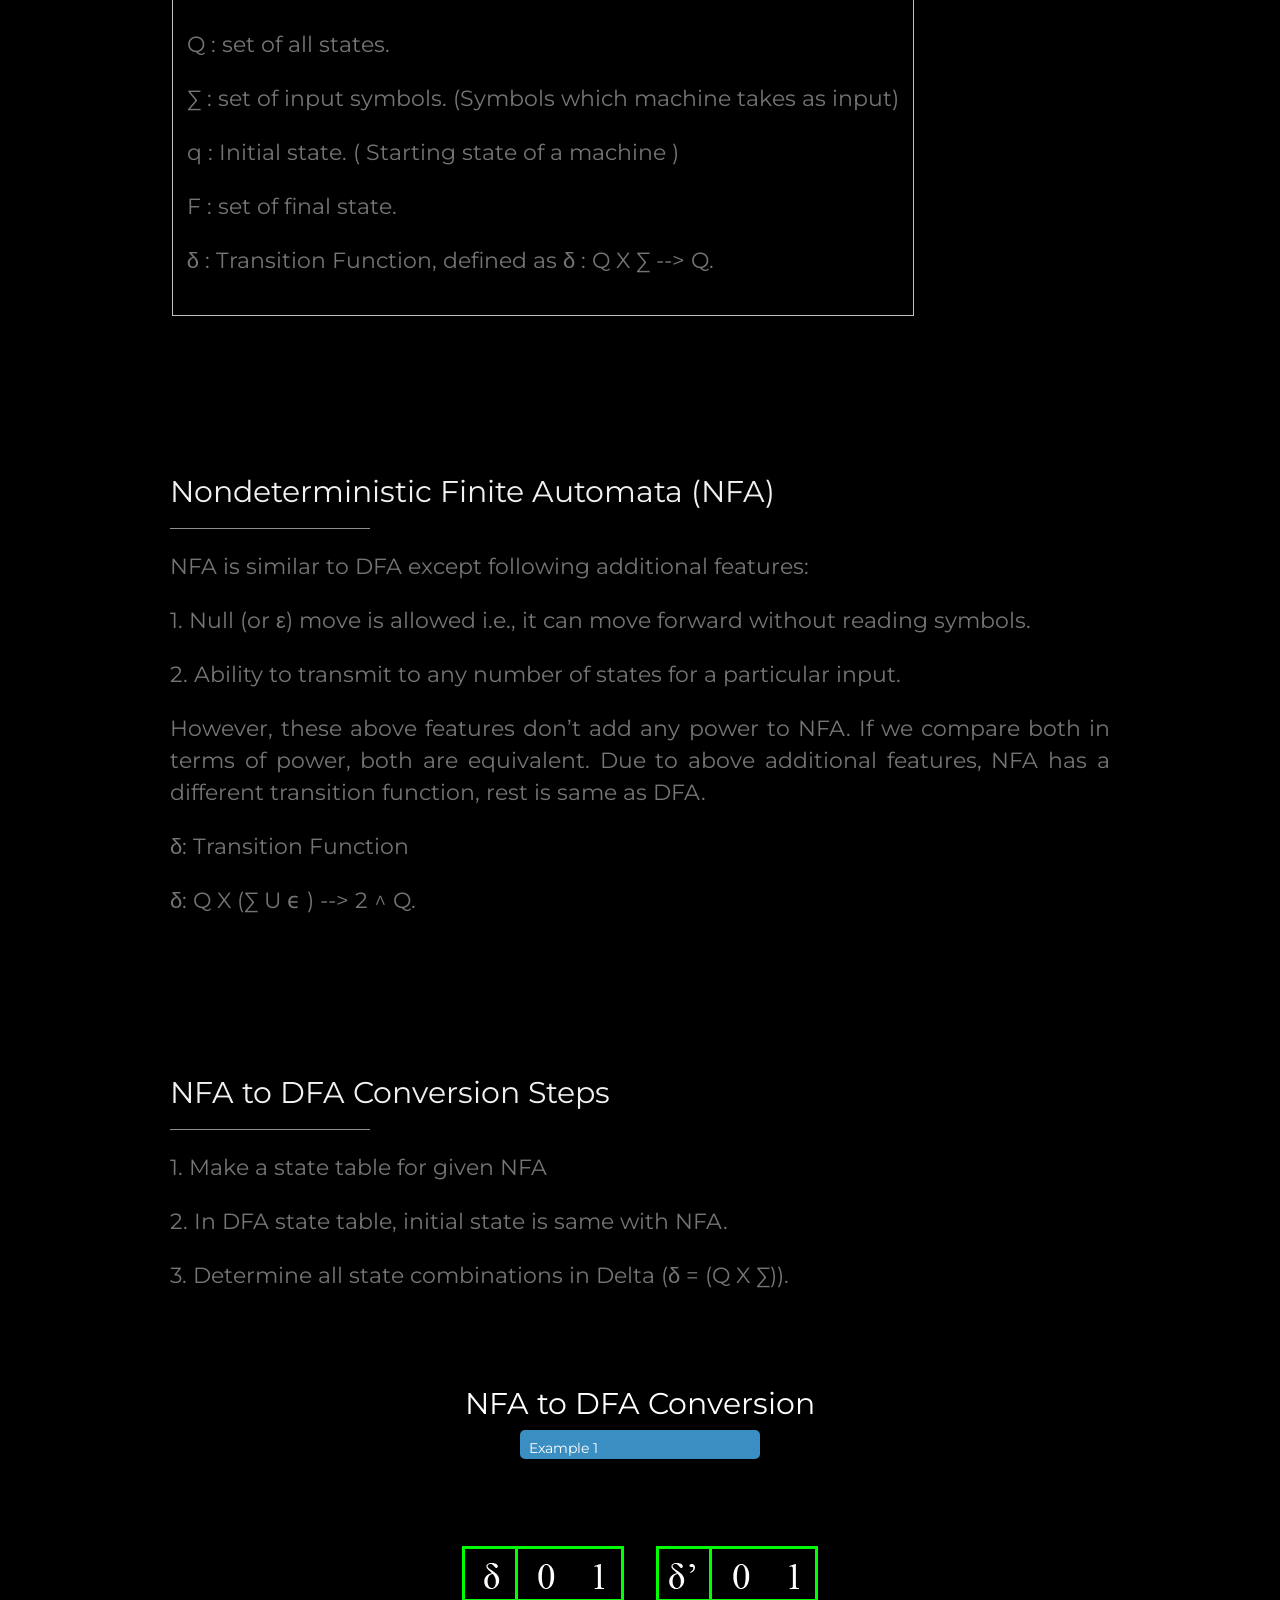
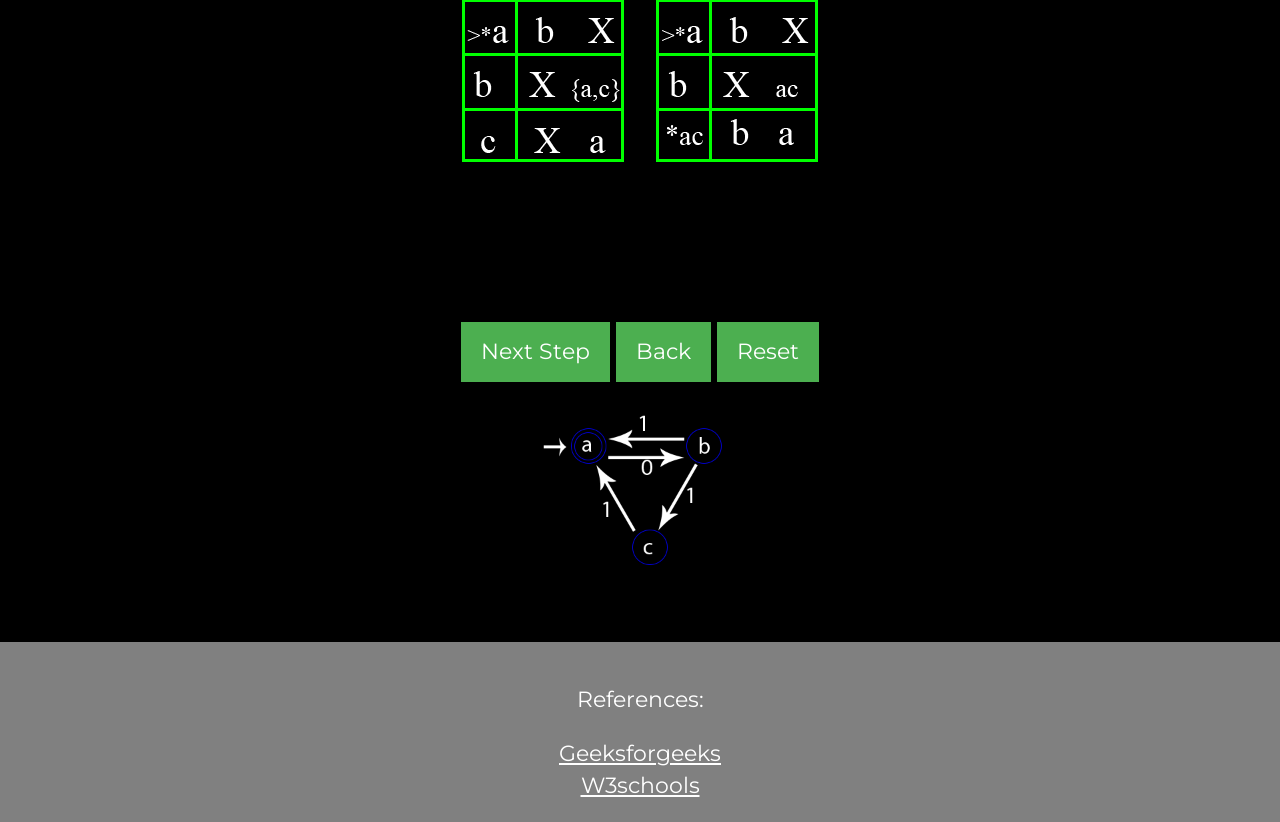
==== commit 26971281: "Update index.html" ====
--- a/AutomataProject/index.html
+++ b/AutomataProject/index.html
@@ -511,9 +511,8 @@
     <p>References:</p>
     <a href="https://www.geeksforgeeks.org/theory-of-computation-conversion-from-nfa-to-dfa/">Geeksforgeeks</a><br>
     <a href="https://www.w3schools.com/w3css/w3css_templates.asp">W3schools</a><br>
-    <a href="https://www.geeksforgeeks.org/theory-of-computation-conversion-from-nfa-to-dfa/">Geeksforgeeks</a>
 
 </div>
 </body>
 
-</html>+</html>
